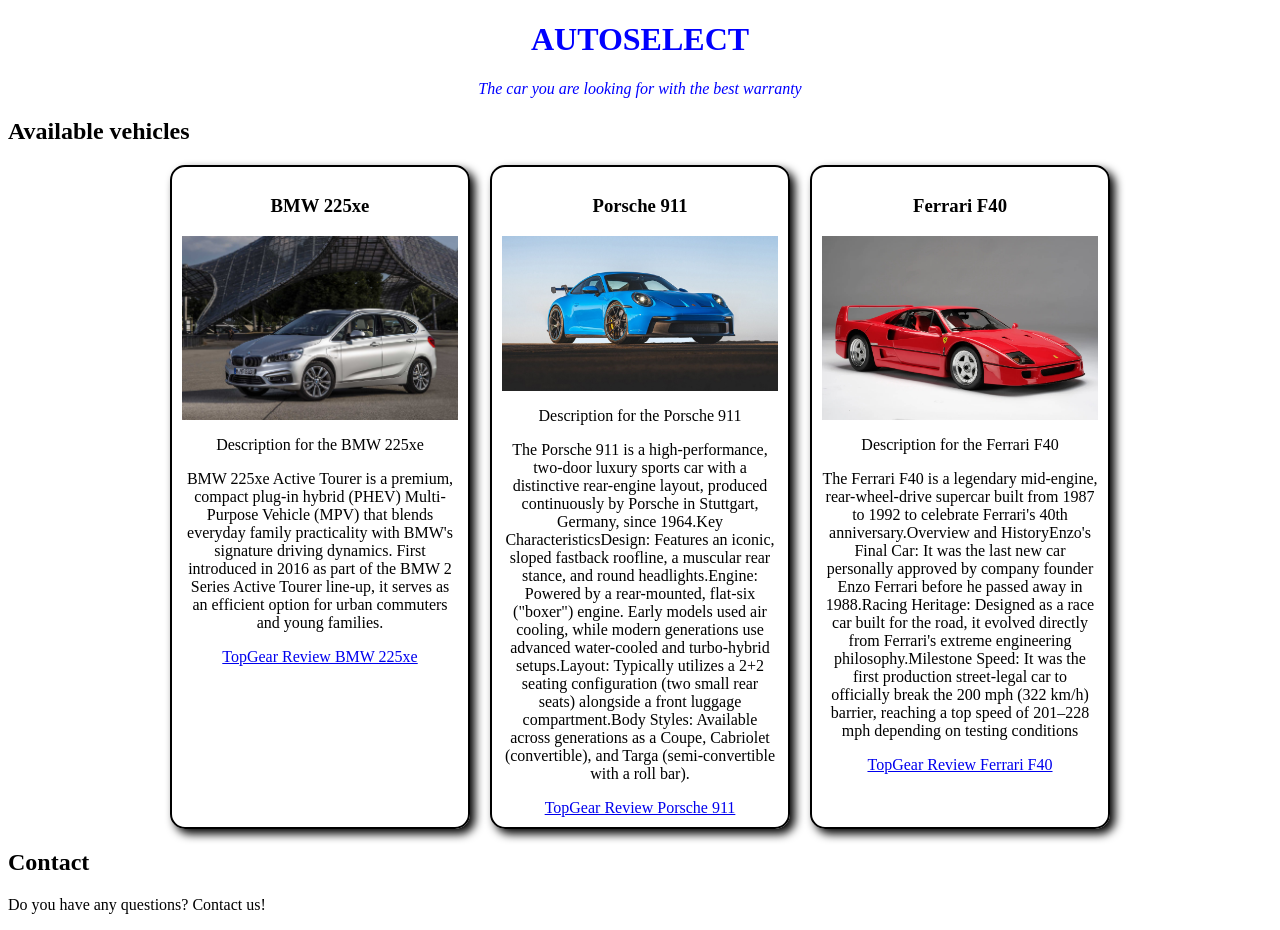
==== index.html @ 83adf50e "Create AUTOSELECT responsive vehicle page part 1" ====
<!DOCTYPE html>
<html lang="en">
<head>
    <meta charset="UTF-8">
    <meta name="viewport" content="width=device-width, initial-scale=1.0">
    <title>AUTOSELECT: The car you are looking for with the best warranty.</title>

    <link rel="stylesheet" href="style.css">
</head>
<body>
    <h1>AUTOSELECT</h1>
    <p class="tagline">The car you are looking for with the best warranty</p>
    <h2>Available vehicles</h2>
    <ul class="vehicle-list">
        <li>
            <h3>BMW 225xe</h3>
            <img class="vehicle-image" src="pictures/BMW-225xe.jpg" alt="BMW 225xe">  
            <p>Description for the BMW 225xe</p>
            <p>BMW 225xe Active Tourer is a premium, compact plug-in hybrid (PHEV) Multi-Purpose Vehicle (MPV) that blends everyday family practicality with BMW's signature driving dynamics. First introduced in 2016 as part of the BMW 2 Series Active Tourer line-up, it serves as an efficient option for urban commuters and young families.</p>
            <a href="https://www.topgear.com/car-reviews/bmw/2-series-active-tourer-2014/first-drive" target="_blank" rel="noopener noreferrer">TopGear Review BMW 225xe</a>
        </li>

        <li>
            <h3>Porsche 911</h3>
            <img class="vehicle-image" src="pictures/Porsche-911.jpg" alt="Porsche 911">
            <p>Description for the Porsche 911</p>
            <p>The Porsche 911 is a high-performance, two-door luxury sports car with a distinctive rear-engine layout, produced continuously by Porsche in Stuttgart, Germany, since 1964.Key CharacteristicsDesign: Features an iconic, sloped fastback roofline, a muscular rear stance, and round headlights.Engine: Powered by a rear-mounted, flat-six ("boxer") engine. Early models used air cooling, while modern generations use advanced water-cooled and turbo-hybrid setups.Layout: Typically utilizes a 2+2 seating configuration (two small rear seats) alongside a front luggage compartment.Body Styles: Available across generations as a Coupe, Cabriolet (convertible), and Targa (semi-convertible with a roll bar).</p>
            <a href="https://www.topgear.com/car-news/supercars/best-porsche-911" target="_blank" rel="noopener noreferrer">TopGear Review Porsche 911</a>
        </li>

        <li>
            <h3>Ferrari F40</h3>
            <img class="vehicle-image" src="pictures/Ferrari-F40.jpeg" alt="Ferrari F40">
            <p>Description for the Ferrari F40</p>
            <p>The Ferrari F40 is a legendary mid-engine, rear-wheel-drive supercar built from 1987 to 1992 to celebrate Ferrari's 40th anniversary.Overview and HistoryEnzo's Final Car: It was the last new car personally approved by company founder Enzo Ferrari before he passed away in 1988.Racing Heritage: Designed as a race car built for the road, it evolved directly from Ferrari's extreme engineering philosophy.Milestone Speed: It was the first production street-legal car to officially break the 200 mph (322 km/h) barrier, reaching a top speed of 201–228 mph depending on testing conditions</p>
            <a href="https://www.topgear.com/car-news/supercars/how-drive-a-ferrari-f40" target="_blank" rel="noopener noreferrer">TopGear Review Ferrari F40</a>
        </li>
    </ul>
   
    <h2>Contact</h2>
    <p>Do you have any questions? Contact us!</p>
</body>
</html>
---- style.css ----
* {
    box-sizing: border-box;
}

.vehicle-image {
    width: 100%;
}

h1 {
    text-align: center;
    color: blue;
}

.tagline {
    text-align: center;
    font-style: italic;
    color: blue;
}

.vehicle-list {
    display: flex;
    flex-wrap: wrap;
    list-style: none;
    gap: 20px;  
    justify-content: center; /* Center the vehicle items */  
    padding: 0;
    margin: 0 20px; /* Add some margin to the left and right */
}

.vehicle-list li {
    padding: 10px;
    border: 2px solid black;
    border-radius: 15px;
    box-shadow: 5px 5px 10px black;
    flex: 0 0 300px; /* Each vehicle item will take up 300px width */
}

@media (max-width: 700px) {
    .vehicle-list li {
        flex: 0 0 100%;
    }
}

.vehicle-list h3, .vehicle-list p {
    text-align: center;
}

.vehicle-list a {
    display: block;
    text-align: center;
}

.vehicle-list img {
    display: block;
    margin: 0 auto;
}
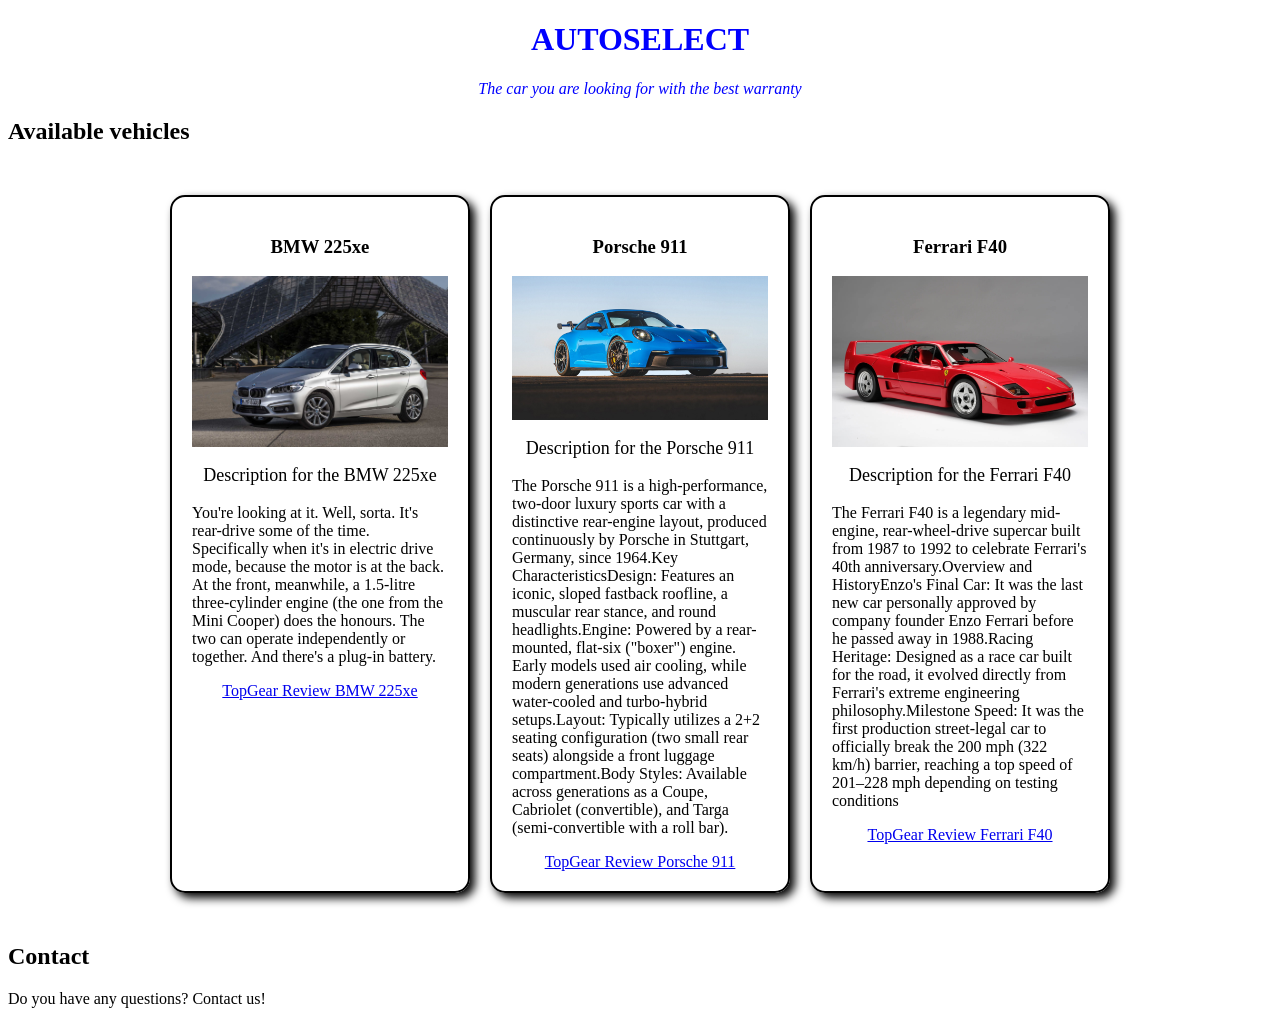
==== commit 20582ce3: "avance AUTOSELECT con HTML y CSS, flex wrap, flex box, class" ====
--- a/index.html
+++ b/index.html
@@ -15,15 +15,15 @@
         <li>
             <h3>BMW 225xe</h3>
             <img class="vehicle-image" src="pictures/BMW-225xe.jpg" alt="BMW 225xe">  
-            <p>Description for the BMW 225xe</p>
-            <p>BMW 225xe Active Tourer is a premium, compact plug-in hybrid (PHEV) Multi-Purpose Vehicle (MPV) that blends everyday family practicality with BMW's signature driving dynamics. First introduced in 2016 as part of the BMW 2 Series Active Tourer line-up, it serves as an efficient option for urban commuters and young families.</p>
+            <p class="vehicle-description">Description for the BMW 225xe</p>
+            <p>You're looking at it. Well, sorta. It's rear-drive some of the time. Specifically when it's in electric drive mode, because the motor is at the back. At the front, meanwhile, a 1.5-litre three-cylinder engine (the one from the Mini Cooper) does the honours. The two can operate independently or together. And there's a plug-in battery.</p>
             <a href="https://www.topgear.com/car-reviews/bmw/2-series-active-tourer-2014/first-drive" target="_blank" rel="noopener noreferrer">TopGear Review BMW 225xe</a>
         </li>
 
         <li>
             <h3>Porsche 911</h3>
             <img class="vehicle-image" src="pictures/Porsche-911.jpg" alt="Porsche 911">
-            <p>Description for the Porsche 911</p>
+            <p class="vehicle-description">Description for the Porsche 911</p>
             <p>The Porsche 911 is a high-performance, two-door luxury sports car with a distinctive rear-engine layout, produced continuously by Porsche in Stuttgart, Germany, since 1964.Key CharacteristicsDesign: Features an iconic, sloped fastback roofline, a muscular rear stance, and round headlights.Engine: Powered by a rear-mounted, flat-six ("boxer") engine. Early models used air cooling, while modern generations use advanced water-cooled and turbo-hybrid setups.Layout: Typically utilizes a 2+2 seating configuration (two small rear seats) alongside a front luggage compartment.Body Styles: Available across generations as a Coupe, Cabriolet (convertible), and Targa (semi-convertible with a roll bar).</p>
             <a href="https://www.topgear.com/car-news/supercars/best-porsche-911" target="_blank" rel="noopener noreferrer">TopGear Review Porsche 911</a>
         </li>
@@ -31,7 +31,7 @@
         <li>
             <h3>Ferrari F40</h3>
             <img class="vehicle-image" src="pictures/Ferrari-F40.jpeg" alt="Ferrari F40">
-            <p>Description for the Ferrari F40</p>
+            <p class="vehicle-description">Description for the Ferrari F40</p>
             <p>The Ferrari F40 is a legendary mid-engine, rear-wheel-drive supercar built from 1987 to 1992 to celebrate Ferrari's 40th anniversary.Overview and HistoryEnzo's Final Car: It was the last new car personally approved by company founder Enzo Ferrari before he passed away in 1988.Racing Heritage: Designed as a race car built for the road, it evolved directly from Ferrari's extreme engineering philosophy.Milestone Speed: It was the first production street-legal car to officially break the 200 mph (322 km/h) barrier, reaching a top speed of 201–228 mph depending on testing conditions</p>
             <a href="https://www.topgear.com/car-news/supercars/how-drive-a-ferrari-f40" target="_blank" rel="noopener noreferrer">TopGear Review Ferrari F40</a>
         </li>
--- a/style.css
+++ b/style.css
@@ -23,26 +23,33 @@
     list-style: none;
     gap: 20px;  
     justify-content: center; /* Center the vehicle items */  
-    padding: 0;
-    margin: 0 20px; /* Add some margin to the left and right */
+    /*justify-content: stretch; /* Stretch the vehicle items to fill the available space */
+    flex-direction: row;
+    padding: 20px;
+    margin: 30px 20px; /* Add some margin to the left and right */
 }
 
 .vehicle-list li {
+    flex: 0 0 300px;
+    padding: 20px ;
+    border: 2px solid black;
+    border-radius: 15px;
+    box-shadow:5px 5px 10px black;
+}
+    /*
     padding: 10px;
     border: 2px solid black;
     border-radius: 15px;
     box-shadow: 5px 5px 10px black;
     flex: 0 0 300px; /* Each vehicle item will take up 300px width */
+
+.vehicle-list h3 {
+    text-align: center;
 }
 
-@media (max-width: 700px) {
-    .vehicle-list li {
-        flex: 0 0 100%;
-    }
-}
-
-.vehicle-list h3, .vehicle-list p {
+.vehicle-description {
     text-align: center;
+    font-size: 18px;
 }
 
 .vehicle-list a {
@@ -53,4 +60,12 @@
 .vehicle-list img {
     display: block;
     margin: 0 auto;
+}
+
+
+
+@media (max-width: 700px) {
+    .vehicle-list li {
+        flex: 0 0 100%;
+    }
 }
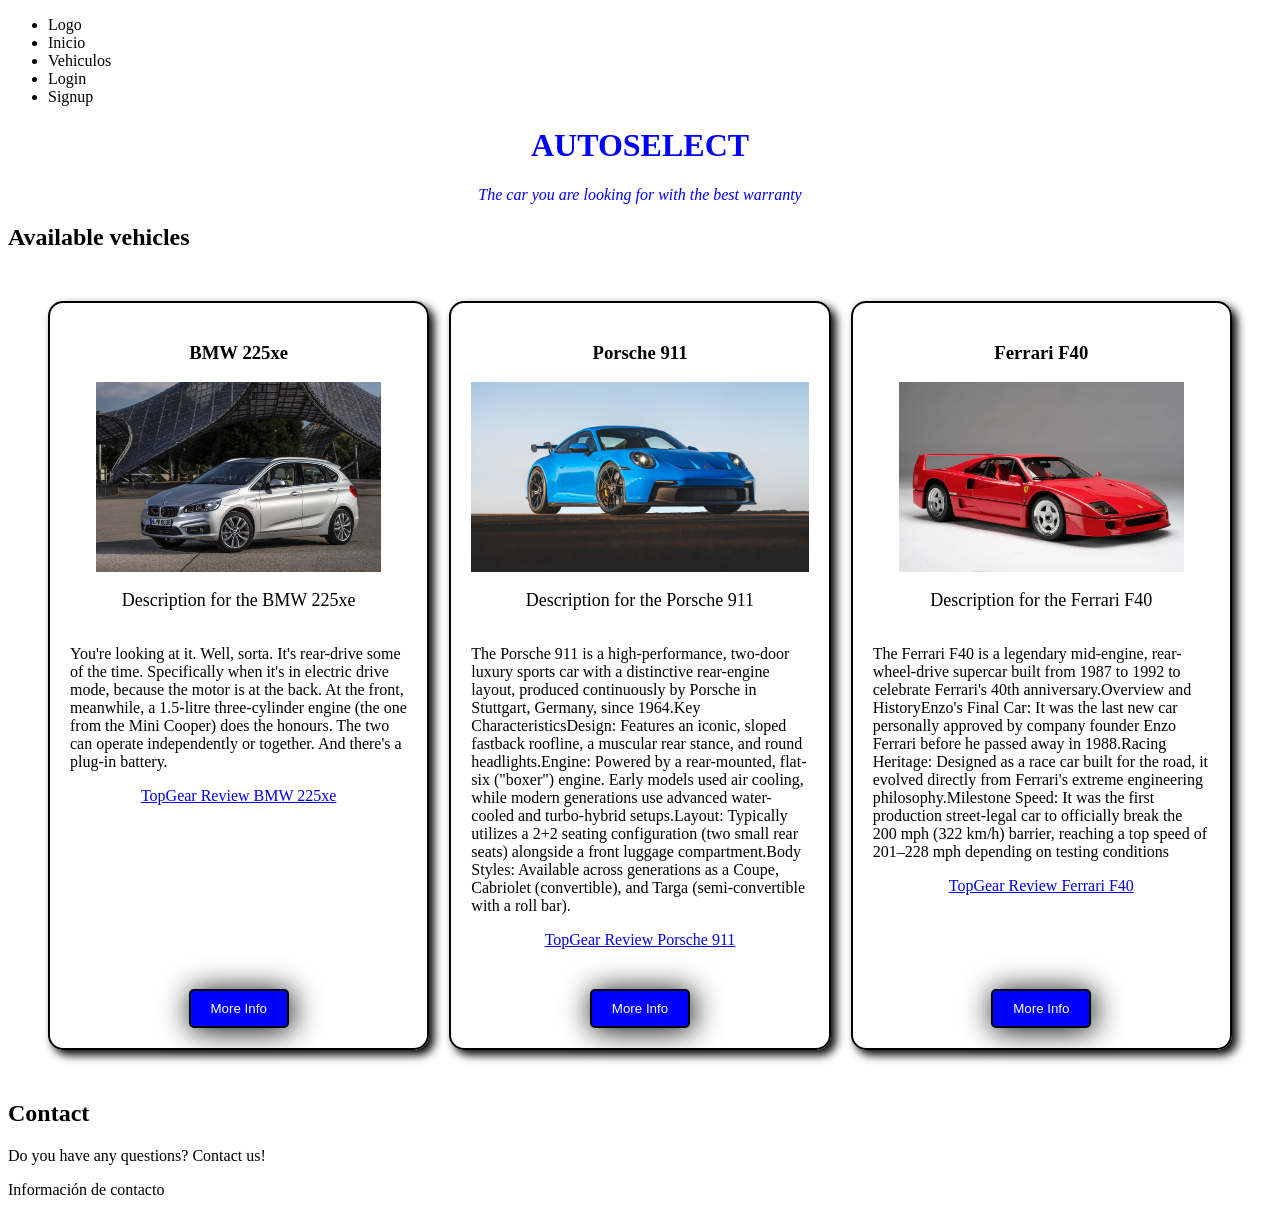
==== commit 9de4b7b5: "estructura inicial de AUTOSELECT" ====
--- a/index.html
+++ b/index.html
@@ -1,5 +1,5 @@
 <!DOCTYPE html>
-<html lang="en">
+<html lang="es">
 <head>
     <meta charset="UTF-8">
     <meta name="viewport" content="width=device-width, initial-scale=1.0">
@@ -8,36 +8,58 @@
     <link rel="stylesheet" href="style.css">
 </head>
 <body>
-    <h1>AUTOSELECT</h1>
-    <p class="tagline">The car you are looking for with the best warranty</p>
-    <h2>Available vehicles</h2>
-    <ul class="vehicle-list">
-        <li>
-            <h3>BMW 225xe</h3>
-            <img class="vehicle-image" src="pictures/BMW-225xe.jpg" alt="BMW 225xe">  
-            <p class="vehicle-description">Description for the BMW 225xe</p>
-            <p>You're looking at it. Well, sorta. It's rear-drive some of the time. Specifically when it's in electric drive mode, because the motor is at the back. At the front, meanwhile, a 1.5-litre three-cylinder engine (the one from the Mini Cooper) does the honours. The two can operate independently or together. And there's a plug-in battery.</p>
-            <a href="https://www.topgear.com/car-reviews/bmw/2-series-active-tourer-2014/first-drive" target="_blank" rel="noopener noreferrer">TopGear Review BMW 225xe</a>
-        </li>
+    <header>
+        <nav>
+            <ul>
+                <li>Logo</li>
+                <li>Inicio</li>
+                <li>Vehiculos</li>
+                <li>Login</li>
+                <li>Signup</li>
+            </ul>  
+        </nav>
+    </header>
 
-        <li>
-            <h3>Porsche 911</h3>
-            <img class="vehicle-image" src="pictures/Porsche-911.jpg" alt="Porsche 911">
-            <p class="vehicle-description">Description for the Porsche 911</p>
-            <p>The Porsche 911 is a high-performance, two-door luxury sports car with a distinctive rear-engine layout, produced continuously by Porsche in Stuttgart, Germany, since 1964.Key CharacteristicsDesign: Features an iconic, sloped fastback roofline, a muscular rear stance, and round headlights.Engine: Powered by a rear-mounted, flat-six ("boxer") engine. Early models used air cooling, while modern generations use advanced water-cooled and turbo-hybrid setups.Layout: Typically utilizes a 2+2 seating configuration (two small rear seats) alongside a front luggage compartment.Body Styles: Available across generations as a Coupe, Cabriolet (convertible), and Targa (semi-convertible with a roll bar).</p>
-            <a href="https://www.topgear.com/car-news/supercars/best-porsche-911" target="_blank" rel="noopener noreferrer">TopGear Review Porsche 911</a>
-        </li>
+    <main>
+        <h1>AUTOSELECT</h1>
+        <p class="tagline">The car you are looking for with the best warranty</p>
+        <h2>Available vehicles</h2>
+        <ul class="vehicle-list">
+            <li>
+                <h3>BMW 225xe</h3>
+                <img class="vehicle-image" src="pictures/BMW-225xe.jpg" alt="BMW 225xe">  
+                <p class="vehicle-description">Description for the BMW 225xe</p>
+                <p>You're looking at it. Well, sorta. It's rear-drive some of the time. Specifically when it's in electric drive mode, because the motor is at the back. At the front, meanwhile, a 1.5-litre three-cylinder engine (the one from the Mini Cooper) does the honours. The two can operate independently or together. And there's a plug-in battery.</p>
+                <a href="https://www.topgear.com/car-reviews/bmw/2-series-active-tourer-2014/first-drive" target="_blank" rel="noopener noreferrer">TopGear Review BMW 225xe</a>
+                <button class="card-button">More Info</button>
+            </li>
 
-        <li>
-            <h3>Ferrari F40</h3>
-            <img class="vehicle-image" src="pictures/Ferrari-F40.jpeg" alt="Ferrari F40">
-            <p class="vehicle-description">Description for the Ferrari F40</p>
-            <p>The Ferrari F40 is a legendary mid-engine, rear-wheel-drive supercar built from 1987 to 1992 to celebrate Ferrari's 40th anniversary.Overview and HistoryEnzo's Final Car: It was the last new car personally approved by company founder Enzo Ferrari before he passed away in 1988.Racing Heritage: Designed as a race car built for the road, it evolved directly from Ferrari's extreme engineering philosophy.Milestone Speed: It was the first production street-legal car to officially break the 200 mph (322 km/h) barrier, reaching a top speed of 201–228 mph depending on testing conditions</p>
-            <a href="https://www.topgear.com/car-news/supercars/how-drive-a-ferrari-f40" target="_blank" rel="noopener noreferrer">TopGear Review Ferrari F40</a>
-        </li>
-    </ul>
+            <li>
+                <h3>Porsche 911</h3>
+                <img class="vehicle-image" src="pictures/Porsche-911.jpg" alt="Porsche 911">
+                <p class="vehicle-description">Description for the Porsche 911</p>
+                <p>The Porsche 911 is a high-performance, two-door luxury sports car with a distinctive rear-engine layout, produced continuously by Porsche in Stuttgart, Germany, since 1964.Key CharacteristicsDesign: Features an iconic, sloped fastback roofline, a muscular rear stance, and round headlights.Engine: Powered by a rear-mounted, flat-six ("boxer") engine. Early models used air cooling, while modern generations use advanced water-cooled and turbo-hybrid setups.Layout: Typically utilizes a 2+2 seating configuration (two small rear seats) alongside a front luggage compartment.Body Styles: Available across generations as a Coupe, Cabriolet (convertible), and Targa (semi-convertible with a roll bar).</p>
+                <a href="https://www.topgear.com/car-news/supercars/best-porsche-911" target="_blank" rel="noopener noreferrer">TopGear Review Porsche 911</a>
+                <button class="card-button">More Info</button>
+            </li>
+
+            <li>
+                <h3>Ferrari F40</h3>
+                <img class="vehicle-image" src="pictures/Ferrari-F40.jpeg" alt="Ferrari F40">
+                <p class="vehicle-description">Description for the Ferrari F40</p>
+                <p>The Ferrari F40 is a legendary mid-engine, rear-wheel-drive supercar built from 1987 to 1992 to celebrate Ferrari's 40th anniversary.Overview and HistoryEnzo's Final Car: It was the last new car personally approved by company founder Enzo Ferrari before he passed away in 1988.Racing Heritage: Designed as a race car built for the road, it evolved directly from Ferrari's extreme engineering philosophy.Milestone Speed: It was the first production street-legal car to officially break the 200 mph (322 km/h) barrier, reaching a top speed of 201–228 mph depending on testing conditions</p>
+                <a href="https://www.topgear.com/car-news/supercars/how-drive-a-ferrari-f40" target="_blank" rel="noopener noreferrer">TopGear Review Ferrari F40</a>
+                <button class="card-button">More Info</button>
+            </li>
+        </ul>
    
-    <h2>Contact</h2>
-    <p>Do you have any questions? Contact us!</p>
+        <h2>Contact</h2>
+        <p>Do you have any questions? Contact us!</p>
+    </main>
+
+    <footer>    
+        <p>Información de contacto</p>
+    </footer>
+
 </body>
 </html>
--- a/style.css
+++ b/style.css
@@ -1,9 +1,5 @@
 * {
     box-sizing: border-box;
-}
-
-.vehicle-image {
-    width: 100%;
 }
 
 h1 {
@@ -17,34 +13,35 @@
     color: blue;
 }
 
+
 .vehicle-list {
-    display: flex;
-    flex-wrap: wrap;
+    display: grid;
+    grid-template-columns: repeat(auto-fit, minmax(300px, 1fr));
+    gap: 20px;
     list-style: none;
-    gap: 20px;  
-    justify-content: center; /* Center the vehicle items */  
-    /*justify-content: stretch; /* Stretch the vehicle items to fill the available space */
-    flex-direction: row;
     padding: 20px;
     margin: 30px 20px; /* Add some margin to the left and right */
 }
 
 .vehicle-list li {
-    flex: 0 0 300px;
+    display: flex;
+    flex-direction: column;
     padding: 20px ;
     border: 2px solid black;
     border-radius: 15px;
     box-shadow:5px 5px 10px black;
 }
-    /*
-    padding: 10px;
-    border: 2px solid black;
-    border-radius: 15px;
-    box-shadow: 5px 5px 10px black;
-    flex: 0 0 300px; /* Each vehicle item will take up 300px width */
 
 .vehicle-list h3 {
     text-align: center;
+}
+
+.vehicle-image {
+    display: block;
+    margin: 0 auto;
+    width: 100%;
+    aspect-ratio: 16/9;
+    object-fit: contain;
 }
 
 .vehicle-description {
@@ -55,17 +52,19 @@
 .vehicle-list a {
     display: block;
     text-align: center;
-}
-
-.vehicle-list img {
-    display: block;
-    margin: 0 auto;
+    margin-bottom: 40px;
 }
 
 
+.card-button {
+    display: block;
+    margin: auto auto 0;
+    padding: 10px 20px;
+    background-color: blue;
+    color: white;
+    border: 2px solid black;
+    border-radius: 5px;
+    box-shadow: 2px 2px 30px black;
+    cursor: pointer;
+}
 
-@media (max-width: 700px) {
-    .vehicle-list li {
-        flex: 0 0 100%;
-    }
-}
